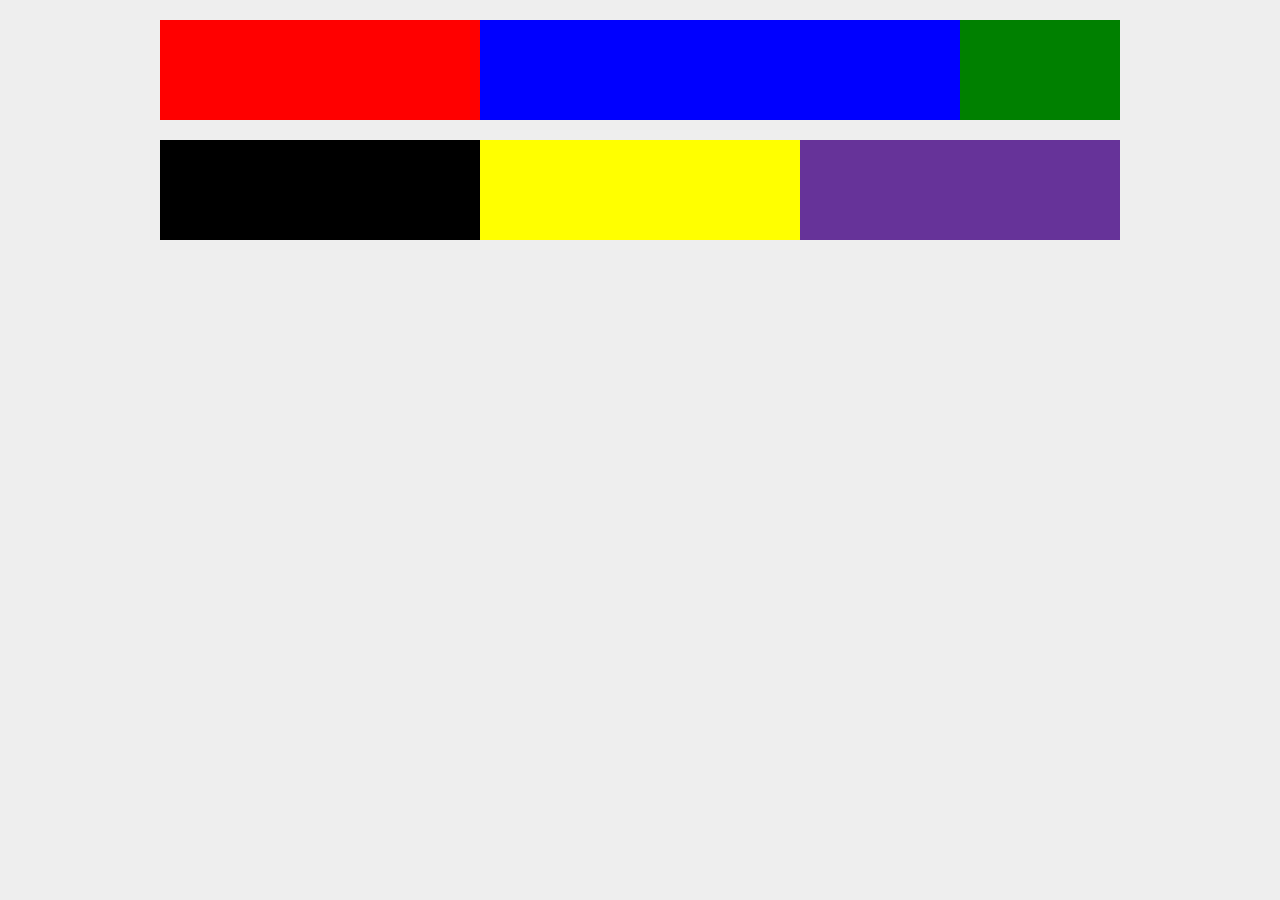
==== index.html @ 9ed88b16 "Flex Shrink" ====
<!DOCTYPE html>
<html lang="en">

<head>
  <title>The Net Ninja - CSS Flexbox</title>
  <link rel="stylesheet" type="text/css" href="style.css">
</head>

<body>
  <div class="wrapper">
    <div class="flex-container">
      <div class="box1 one"></div>
      <div class="box1 two"></div>
      <div class="box1 three"></div>
    </div>
  </div>

  <div class="wrapper">
    <div class="flex-container">
      <div class="box2 one2"></div>
      <div class="box2 two2"></div>
      <div class="box2 three2"></div>
    </div>
  </div>
</body>

</html>
---- style.css ----
* {
    font-family: verdana;
    margin: 0;
}

body {
    background: #eee;
}

.wrapper {
    width: 100%;
    max-width: 960px;
    margin: 20px auto;
}

.flex-container {
    display: flex;
    background: yellow;
}

.box1 {
    height: 100px;
    min-width: 100px;
}

.one {
    background: red;
    flex-grow: 2;
}

.two {
    background: blue;
    flex-grow: 3;
}

.three {
    background: green;
    flex-grow: 1;
}

.box2 {
    height: 100px;
    width: 320px;
}

.one2 {
    background: black;
    flex-shrink: 1;
}
.two2 {
    background: yellow;
    flex-shrink: 2;
}

.three2 {
    background: rebeccapurple;
    flex-shrink: 3;
}
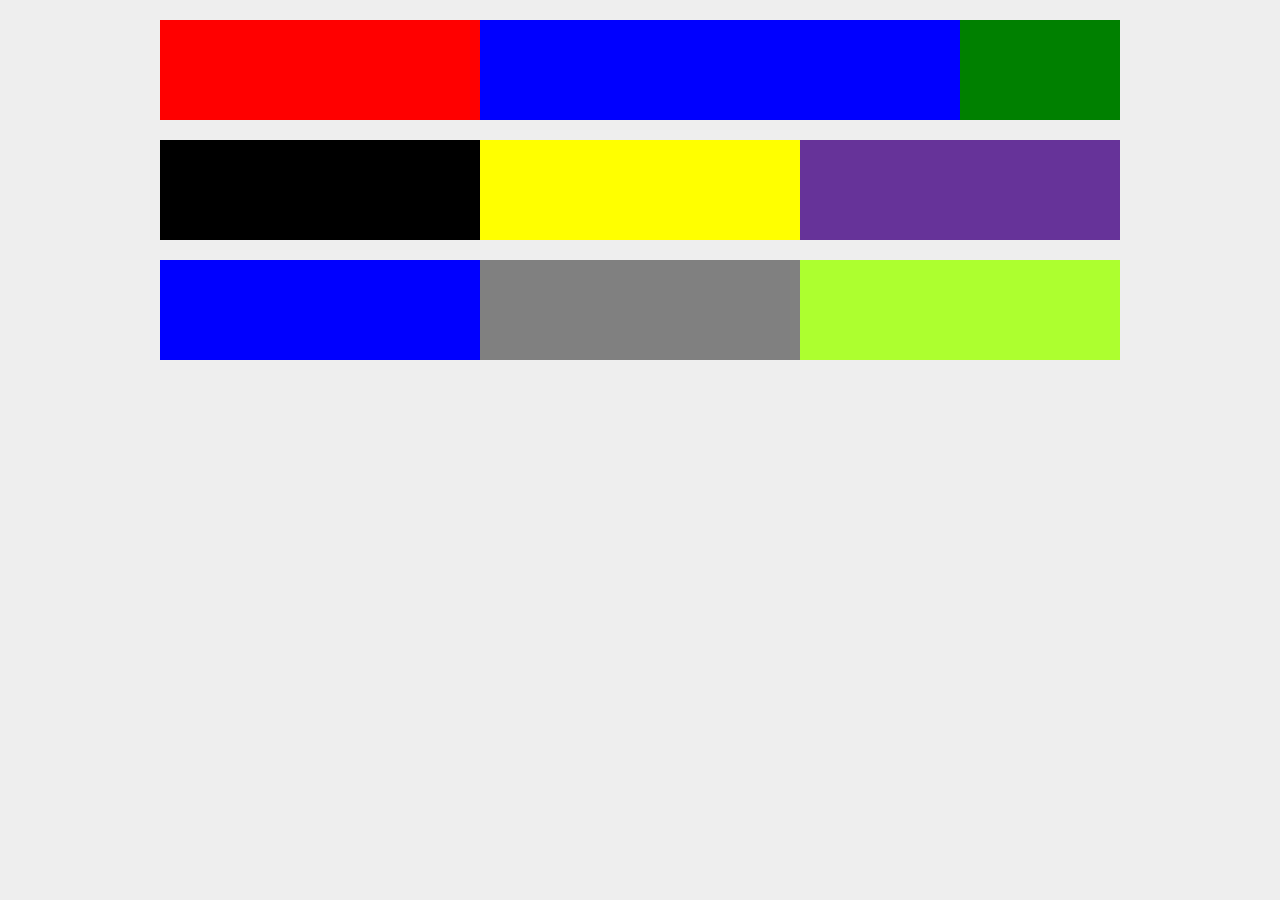
==== commit f2f25e41: "Flex Wrap" ====
--- a/index.html
+++ b/index.html
@@ -22,6 +22,14 @@
       <div class="box2 three2"></div>
     </div>
   </div>
+
+  <div class="wrapper">
+    <div class="flex-container3">
+      <div class="box3 one3"></div>
+      <div class="box3 two3"></div>
+      <div class="box3 three3"></div>
+    </div>
+  </div>
 </body>
 
 </html>
--- a/style.css
+++ b/style.css
@@ -47,6 +47,7 @@
     background: black;
     flex-shrink: 1;
 }
+
 .two2 {
     background: yellow;
     flex-shrink: 2;
@@ -55,4 +56,29 @@
 .three2 {
     background: rebeccapurple;
     flex-shrink: 3;
+}
+
+.flex-container3 {
+    display: flex;
+    background: yellow;
+    flex-wrap: wrap;
+}
+
+.box3 {
+    height: 100px;
+    min-width: 200px;
+    flex-grow: 1;
+}
+
+.one3 {
+    background: blue;
+    ;
+}
+
+.two3 {
+    background: gray;
+}
+
+.three3 {
+    background: greenyellow;
 }
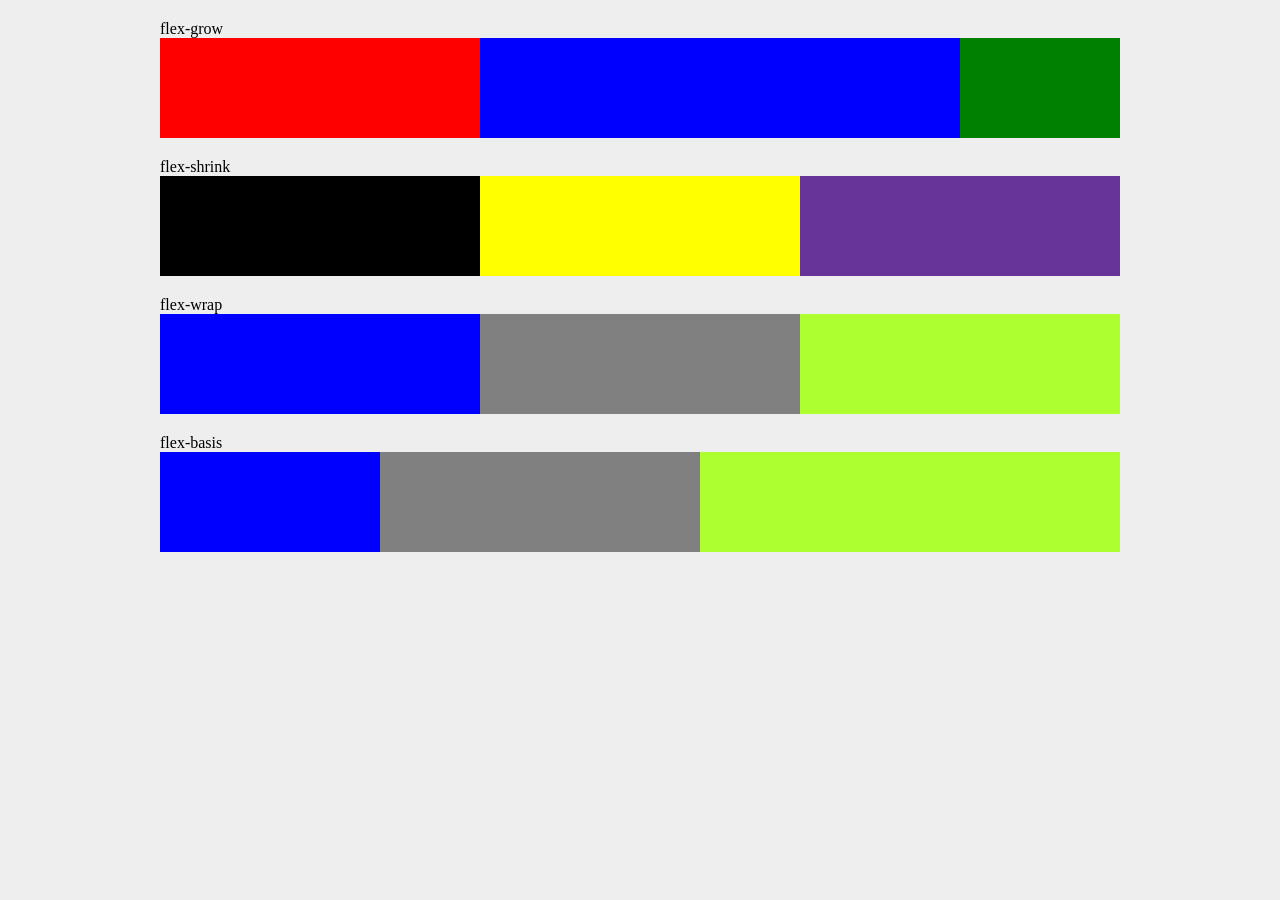
==== commit 016aebc1: "Flex Basis" ====
--- a/index.html
+++ b/index.html
@@ -8,6 +8,7 @@
 
 <body>
   <div class="wrapper">
+    <span>flex-grow</span>
     <div class="flex-container">
       <div class="box1 one"></div>
       <div class="box1 two"></div>
@@ -16,6 +17,7 @@
   </div>
 
   <div class="wrapper">
+    <span>flex-shrink</span>
     <div class="flex-container">
       <div class="box2 one2"></div>
       <div class="box2 two2"></div>
@@ -24,12 +26,22 @@
   </div>
 
   <div class="wrapper">
+    <span>flex-wrap</span>
     <div class="flex-container3">
       <div class="box3 one3"></div>
       <div class="box3 two3"></div>
       <div class="box3 three3"></div>
     </div>
   </div>
+
+  <div class="wrapper">
+    <span>flex-basis</span>
+    <div class="flex-container4">
+      <div class="box4 one4"></div>
+      <div class="box4 two4"></div>
+      <div class="box4 three4"></div>
+    </div>
+  </div>
 </body>
 
 </html>
--- a/style.css
+++ b/style.css
@@ -15,7 +15,7 @@
 
 .flex-container {
     display: flex;
-    background: yellow;
+    background: white;
 }
 
 .box1 {
@@ -60,7 +60,7 @@
 
 .flex-container3 {
     display: flex;
-    background: yellow;
+    background: white;
     flex-wrap: wrap;
 }
 
@@ -72,7 +72,6 @@
 
 .one3 {
     background: blue;
-    ;
 }
 
 .two3 {
@@ -81,4 +80,30 @@
 
 .three3 {
     background: greenyellow;
+}
+
+.flex-container4 {
+    display: flex;
+    background: white;
+    flex-wrap: wrap;
+}
+
+.box4 {
+    height: 100px;
+    flex-grow: 1;
+}
+
+.one4 {
+    background: blue;
+    flex-basis: 100px;
+}
+
+.two4 { 
+    background: gray;
+    flex-basis: 200px;
+}
+
+.three4 {
+    background: greenyellow;
+    flex-basis: 300px;
 }
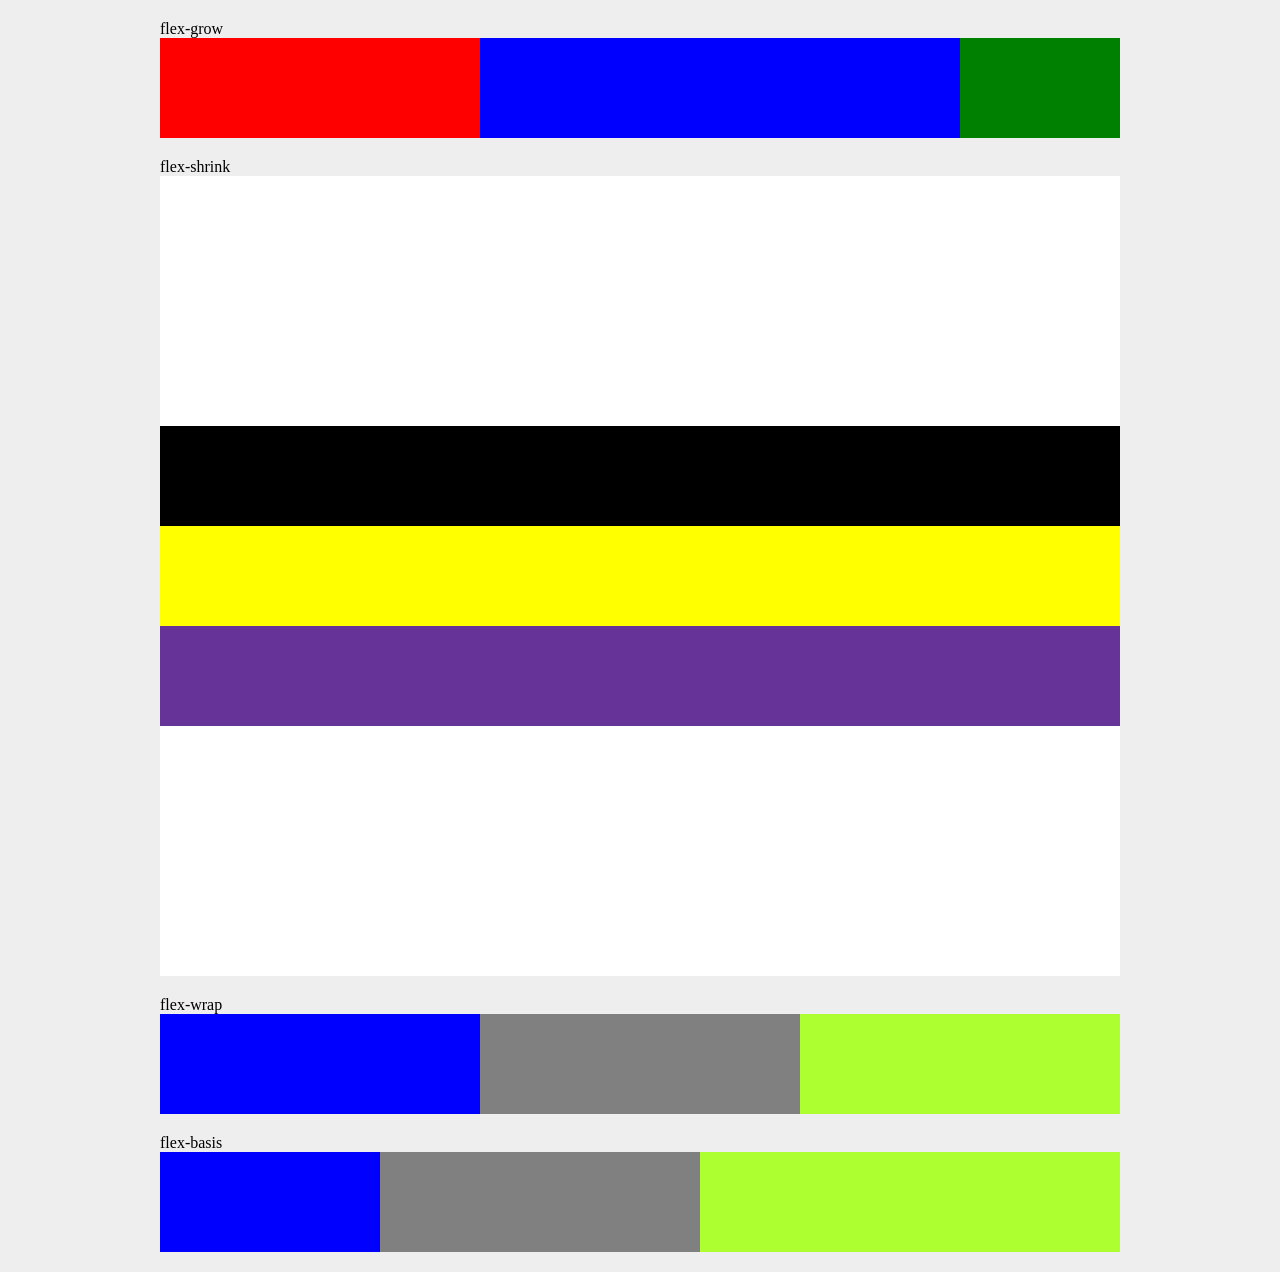
==== commit d4bc468a: "Use flex-flow column." ====
--- a/index.html
+++ b/index.html
@@ -18,7 +18,7 @@
 
   <div class="wrapper">
     <span>flex-shrink</span>
-    <div class="flex-container">
+    <div class="flex-container2">
       <div class="box2 one2"></div>
       <div class="box2 two2"></div>
       <div class="box2 three2"></div>
--- a/style.css
+++ b/style.css
@@ -38,9 +38,17 @@
     flex-grow: 1;
 }
 
+.flex-container2 {
+    display: flex;
+    background: white;
+    flex-flow: column;
+    justify-content: center;
+    height: 800px;
+}
+
 .box2 {
     height: 100px;
-    width: 320px;
+    flex: 0 0 100px;
 }
 
 .one2 {
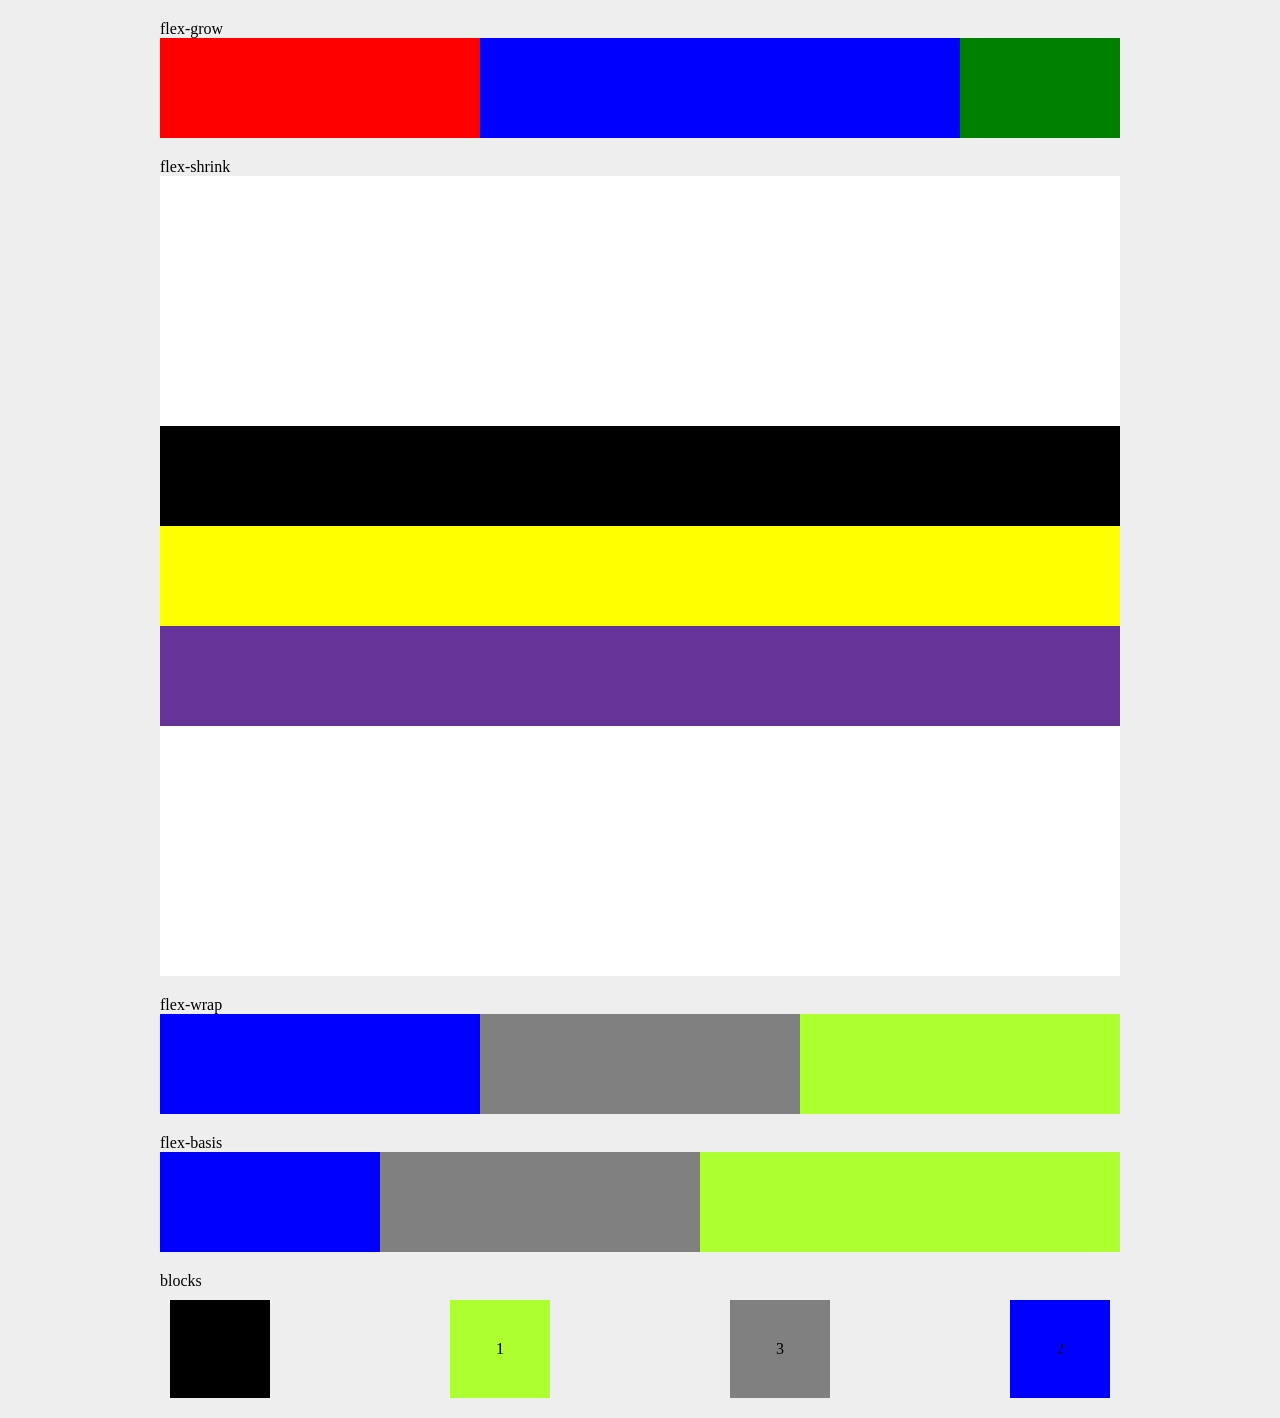
==== commit 644d62ee: "Element Order" ====
--- a/index.html
+++ b/index.html
@@ -42,6 +42,16 @@
       <div class="box4 three4"></div>
     </div>
   </div>
+
+  <div class="wrapper">
+      <span>blocks</span>
+      <div id="blocks">
+        <div class="box5 one5">1</div>
+        <div class="box5 two5">2</div>
+        <div class="box5 three5">3</div>
+        <div class="box5 four5">4</div>
+      </div>
+    </div>
 </body>
 
 </html>
--- a/style.css
+++ b/style.css
@@ -114,4 +114,36 @@
 .three4 {
     background: greenyellow;
     flex-basis: 300px;
+}
+
+#blocks{
+    display: flex;
+    margin: 10px;
+    justify-content: space-between;
+}
+
+.box5 {
+    flex: 0 0 100px;
+    padding: 40px 0;
+    text-align: center;    
+}
+
+.one5 {
+    order: 1;
+    background: greenyellow;
+}
+
+.two5 {
+    order: 3;
+    background: blue;
+}
+
+.three5 {
+    order: 2;
+    background: gray;
+}
+
+.four5 {
+    order: 0;
+    background: black;
 }
